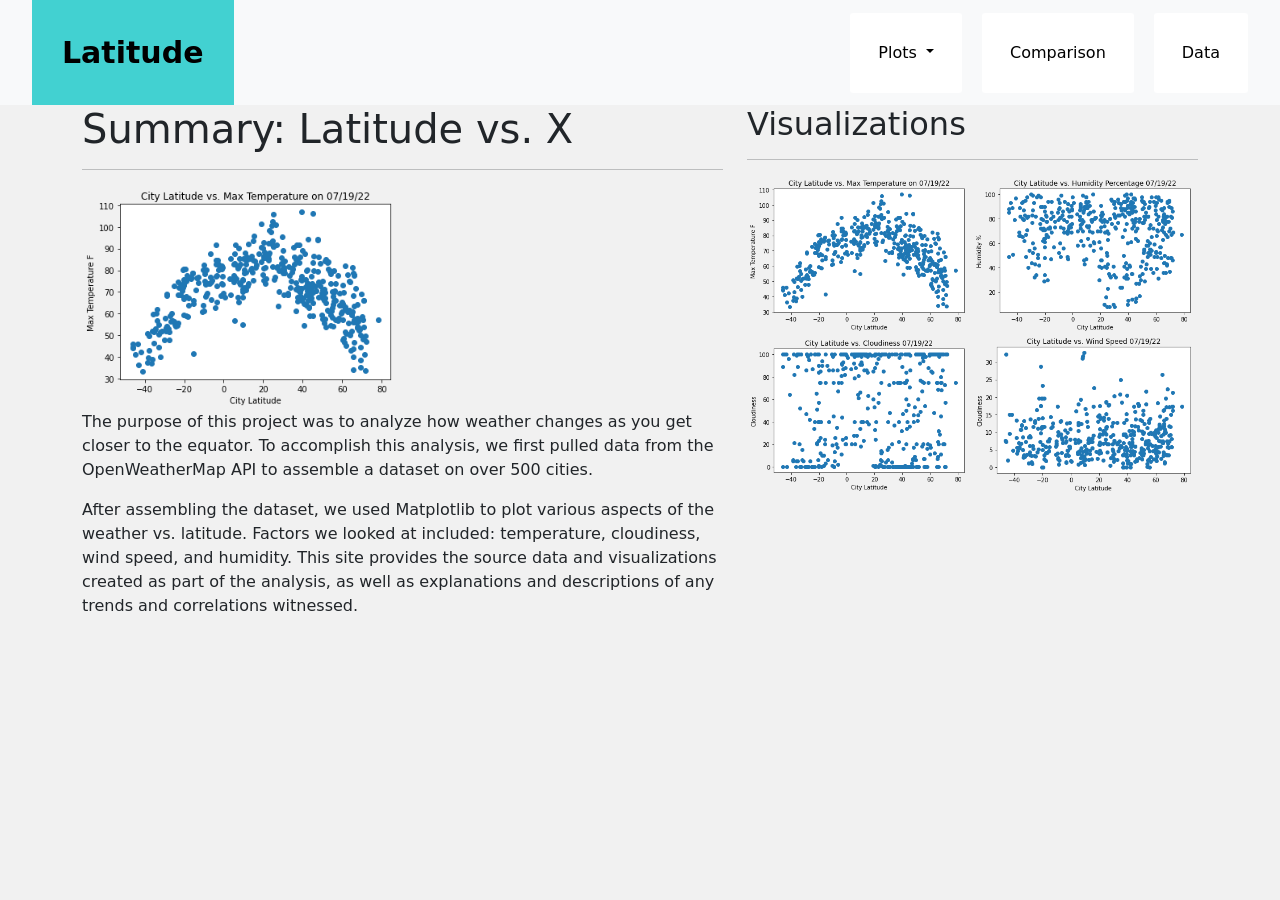
==== WebVisualisations/index.html @ 7bba7801 "home button fix" ====
<!doctype html>
<html lang="en">
  <head>
    
    <!-- Required meta tags -->
    <meta charset="utf-8">
    <meta name="viewport" content="width=device-width, initial-scale=1, shrink-to-fit=no">

    <!-- Bootstrap CSS -->
    <link href="https://cdn.jsdelivr.net/npm/bootstrap@5.0.2/dist/css/bootstrap.min.css" rel="stylesheet" integrity="sha384-EVSTQN3/azprG1Anm3QDgpJLIm9Nao0Yz1ztcQTwFspd3yD65VohhpuuCOmLASjC" crossorigin="anonymous">

    <title>Latitude Visualisation</title>
    <link rel="stylesheet" href="assets/stylesheet2.css">
  </head>
  <body>
<!-- NAVBAR =================================-->
<nav class="navbar navbar-expand-md navbar-light bg-light">
  <div class="container-fluid" >
    <a class="navbar-brand" style="background-color: #42d1d1;"
     href= "/index.html">Latitude</a>

<!-- toggle button for mobile navigation -->
  <button class="navbar-toggler" type="button" data-bs-toggle="collapse" 
  data-bs-target="#navbarSupportedContent" aria-controls="navbarSupportedContent"
  aria-expanded="false" aria-label="Toggle navigation">
  <span class="navbar-toggler-icon"></span><ul class="nav-item dropdown">
  </button>

    <!-- hamburger button -->
<div class="collapse navbar-collapse justify-content-end"
id="navbarSupportedContent">

  <ul class="navbar-nav">
    <li class="dropdown">
    <a class="nav-link dropdown-toggle" href="#" aria-haspopup="true" 
    id="navbarDropdown" role="button" data-bs-toggle="dropdown" aria-expanded="false">Plots
    <span class="caret"></span></a>
      <!-- Plot Dropdown -->
          <ul class="dropdown-menu">
            <li><a href="./assets/temperature.html">Max Temperature</a></li>
            <li><a href="./assets/humidity.html">Humidity</a></li>
            <li><a href="./assets/cloudiness.html">Cloudiness</a></li>
            <li><a href="./assets/windspeed.html">Wind Speed</a></li>
          </ul> 
        </li>
          <!-- Comparison Link -->
          <ul class="navbar-nav me-auto mb-2 mb-lg-0">
          <li class="nav-item">
            <a class="nav-link active" aria-current="page" href="./assets/Comparison.html">Comparison</a>
            </li>
          <!-- Data Link -->
          <li class="nav-item">
          <a class="nav-link active" aria-current="page" href="./assets/Data.html">Data</a>
        </li>
        </ul>
      </li>
      </div>
  </div>
</nav>

<div class= "container">
  <div class= "row ">
      <div class="col-md-7">
              <div class="main-box">
                  <h1 class="main-pg-header">Summary: Latitude vs. X</h1>
                  <hr>
                  <div class="summary txt">
                    <a href="./assets/temperature.html"><img src= ./visualisations/max_temp.png class= img alt="Temp vs. Latitude Scatterplt"/></a>
                      <p>
                          The purpose of this project was to analyze how weather changes as you get closer to the equator. 
                          To accomplish this analysis, we first pulled data from the OpenWeatherMap API to assemble a dataset on over 500 cities.
                          </p>
                      <p>
                          After assembling the dataset, we used Matplotlib to plot various aspects of the weather vs. latitude. 
                          Factors we looked at included: temperature, cloudiness, wind speed, and humidity. 
                          This site provides the source data and visualizations created as part of the analysis, 
                          as well as explanations and descriptions of any trends and correlations witnessed.
                      </p>
                  </div>
              </div>
          </div>


        <div class= "col-md-5">
          <div class= "side-box">
          <h2 class= "main-pg-subheader">Visualizations</h2>
          <hr>
            <div class= "sidebar">
              <a href="./assets/temperature.html"><img src= ./visualisations/max_temp.png class= img alt="Temp vs. Latitude Scatterplt"/></a>
              <a href="./assets/humidity.html"><img src= ./visualisations/humidity_map.png class= img alt="Humidity vs. Latitude Scatterplt"/></a>
              <a href="./assets/cloudiness.html"><img src= ./visualisations/cloud_map.png class = img alt="Cloudiness vs. Latitude Scatterplt"/></a>
              <a href="./assets/windspeed.html"> <img src= ./visualisations/wind_map.png class= img alt="Cloudiness vs. Latitude Scatterplt"/></a>
        </div>
          </div>
        </div>
      </div>
    </section>
  </div>
</section> 
</div>











    <!-- Optional JavaScript -->
    <!-- jQuery first, then Popper.js, then Bootstrap JS -->
    <script src="https://code.jquery.com/jquery-3.3.1.slim.min.js" integrity="sha384-q8i/X+965DzO0rT7abK41JStQIAqVgRVzpbzo5smXKp4YfRvH+8abtTE1Pi6jizo" crossorigin="anonymous"></script>
    <script src="https://cdn.jsdelivr.net/npm/@popperjs/core@2.9.2/dist/umd/popper.min.js" integrity="sha384-IQsoLXl5PILFhosVNubq5LC7Qb9DXgDA9i+tQ8Zj3iwWAwPtgFTxbJ8NT4GN1R8p" crossorigin="anonymous"></script>
    <script src="https://cdn.jsdelivr.net/npm/bootstrap@5.0.2/dist/js/bootstrap.min.js" integrity="sha384-cVKIPhGWiC2Al4u+LWgxfKTRIcfu0JTxR+EQDz/bgldoEyl4H0zUF0QKbrJ0EcQF" crossorigin="anonymous"></script>
  </body>
</html>
---- WebVisualisations/assets/stylesheet2.css ----
body {  background: #f1f1f1;
}

.p {font-family: Arial, Helvetica, sans-serif;
}

.navbar-brand{min-height: 50px;
    padding: 30px;
    margin: -10px;
    margin-left: 10px;
    font-weight: 750;
    font-size: 30px;
    }



img {
    max-width:49%;
    height:auto;
    color: #fff;  
}
h1 {
font-size: 40px
}

h3 {
font-size: px;
color: #5191fd;

}

/* Giving our navbar some padding and a background color */
.navbar {
padding: 10px;
background: #5191fd;
}

/* Making our navbar li's inline-block elements this makes it so we can have multiple on the same line. Floats could have been used too */
.navbar li {
display: inline-listitem;
padding: 20px;
margin-right: 10px;
margin-left: 10px;
cursor: pointer;
background: #fff;
border-radius: 3px;
}

/* Getting rid of the default link styles here */
.navbar li a {
color: #000;
text-decoration: none;
}

/* Styling the header, giving it a height, a background color, and some top padding */
.header {
height: 200px;
padding-top: 20px;
background: #cdcdcd;
}


.header h1 {
padding: 60px;
margin: 0;
color: #000;
text-align: center;
}

/* Giving the .post element margin on 3 sides */
.post {
margin-top: 50px;
margin-right: 100px;
margin-left: 100px;
}

#nav-select {
visibility: hidden;
}

/* Adding media queries to show the drop-down, and hide the navbar when the screen is smaller than 480 pixels */
@media (max-width: 480px) {
.navbar li {
    padding: 10px;
}

.post {
    margin-right: 30px;
    margin-left: 30px;
}

    ul {
    visibility: hidden;
}

#nav-select {
    visibility: visible;
}
}
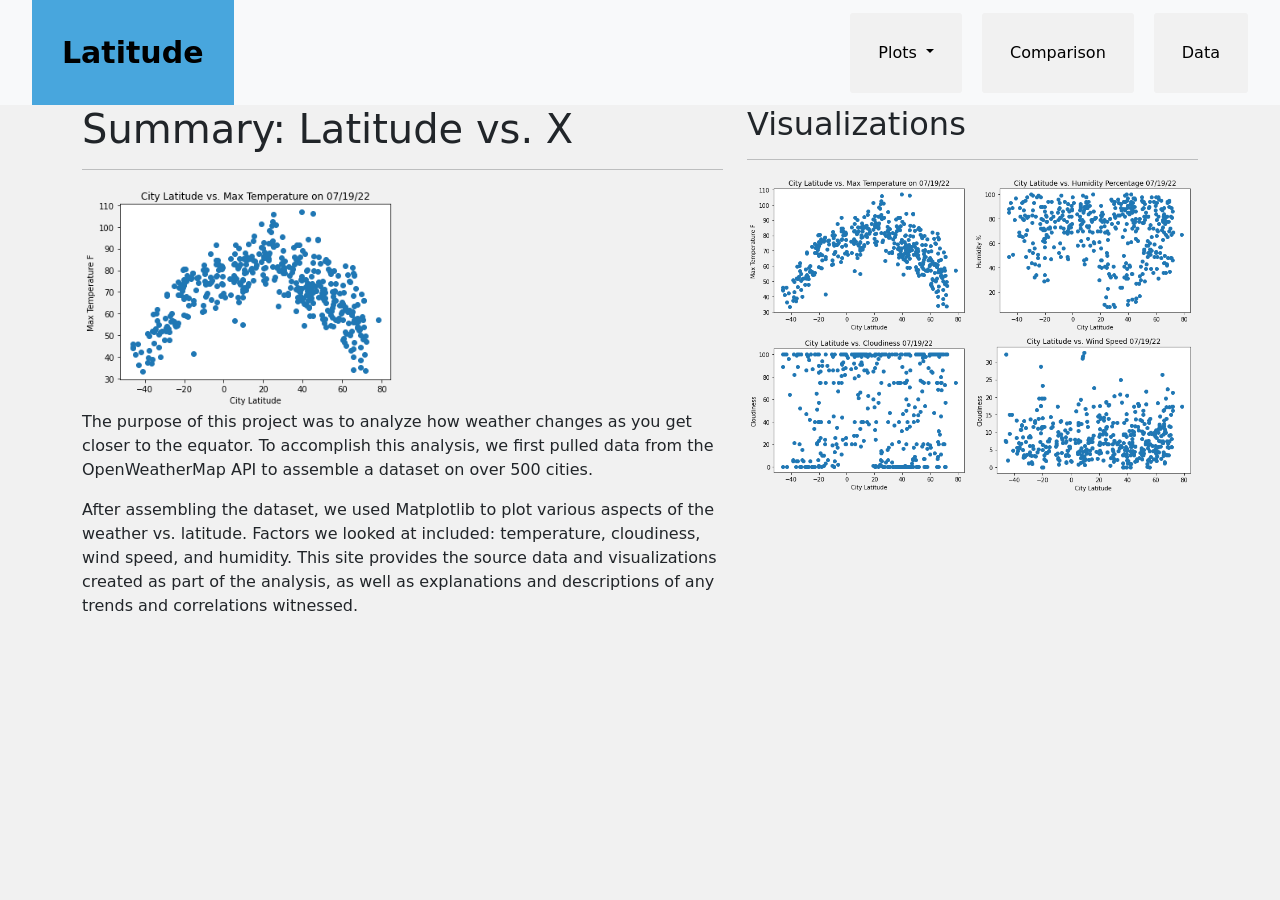
==== commit 79df0d2d: "cleaned up navbar coloring" ====
--- a/WebVisualisations/index.html
+++ b/WebVisualisations/index.html
@@ -16,8 +16,8 @@
 <!-- NAVBAR =================================-->
 <nav class="navbar navbar-expand-md navbar-light bg-light">
   <div class="container-fluid" >
-    <a class="navbar-brand" style="background-color: #42d1d1;"
-     href= "/index.html">Latitude</a>
+    <a class="navbar-brand"
+     href= "index.html">Latitude</a>
 
 <!-- toggle button for mobile navigation -->
   <button class="navbar-toggler" type="button" data-bs-toggle="collapse" 
--- a/WebVisualisations/assets/stylesheet2.css
+++ b/WebVisualisations/assets/stylesheet2.css
@@ -10,6 +10,7 @@
     margin-left: 10px;
     font-weight: 750;
     font-size: 30px;
+    background-color: #48a6dd;
     }
 
 
@@ -42,7 +43,7 @@
 margin-right: 10px;
 margin-left: 10px;
 cursor: pointer;
-background: #fff;
+background: #f1f1f1;
 border-radius: 3px;
 }
 
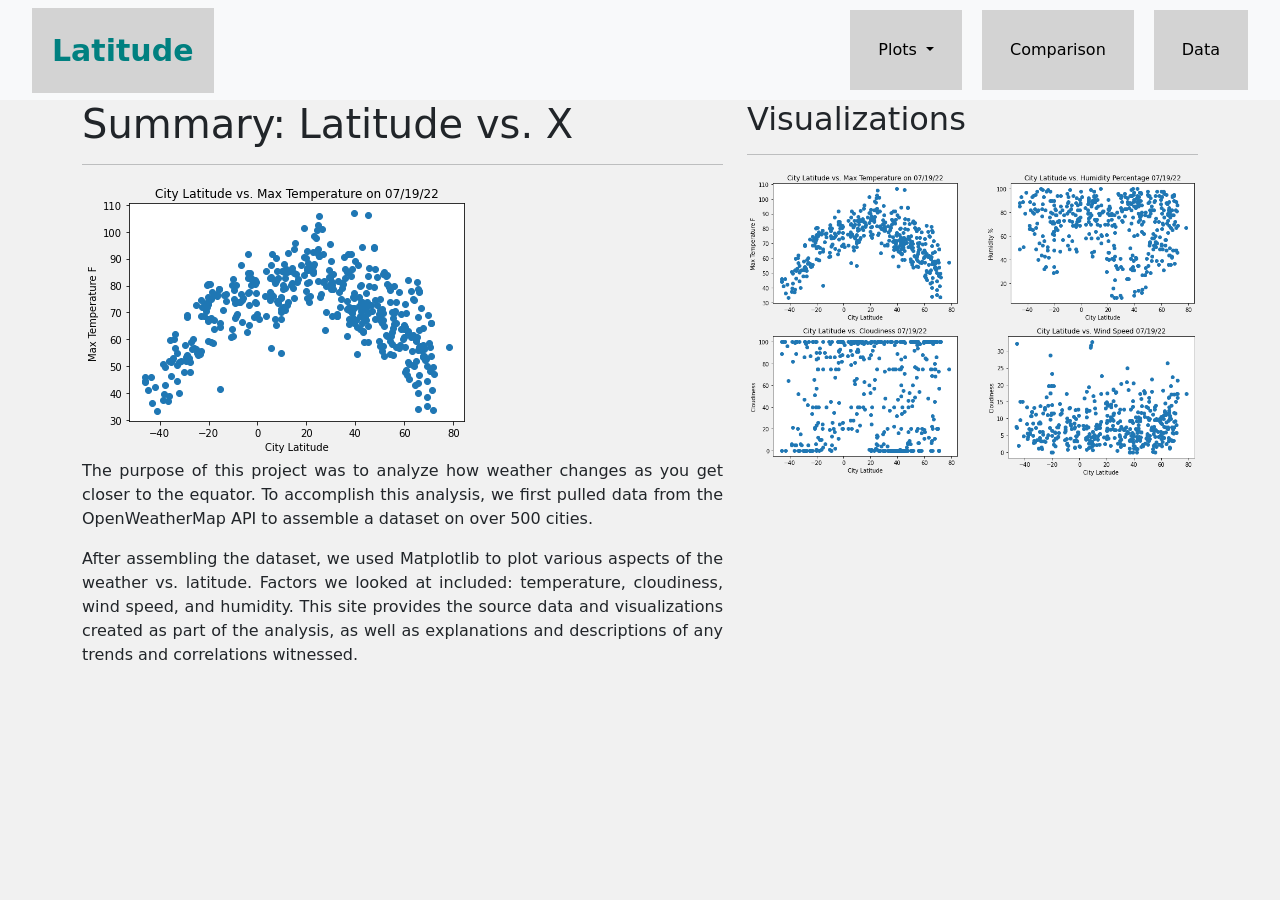
==== commit 73cba781: "Fixed rows and grid part fixed bad links" ====
--- a/WebVisualisations/index.html
+++ b/WebVisualisations/index.html
@@ -46,11 +46,11 @@
           <!-- Comparison Link -->
           <ul class="navbar-nav me-auto mb-2 mb-lg-0">
           <li class="nav-item">
-            <a class="nav-link active" aria-current="page" href="./assets/Comparison.html">Comparison</a>
+            <a class="nav-link active" aria-current="page" href="./assets/comparison.html">Comparison</a>
             </li>
           <!-- Data Link -->
           <li class="nav-item">
-          <a class="nav-link active" aria-current="page" href="./assets/Data.html">Data</a>
+          <a class="nav-link active" aria-current="page" href="./assets/data.html">Data</a>
         </li>
         </ul>
       </li>
@@ -81,32 +81,22 @@
           </div>
 
 
-        <div class= "col-md-5">
-          <div class= "side-box">
-          <h2 class= "main-pg-subheader">Visualizations</h2>
-          <hr>
-            <div class= "sidebar">
-              <a href="./assets/temperature.html"><img src= ./visualisations/max_temp.png class= img alt="Temp vs. Latitude Scatterplt"/></a>
-              <a href="./assets/humidity.html"><img src= ./visualisations/humidity_map.png class= img alt="Humidity vs. Latitude Scatterplt"/></a>
-              <a href="./assets/cloudiness.html"><img src= ./visualisations/cloud_map.png class = img alt="Cloudiness vs. Latitude Scatterplt"/></a>
-              <a href="./assets/windspeed.html"> <img src= ./visualisations/wind_map.png class= img alt="Cloudiness vs. Latitude Scatterplt"/></a>
-        </div>
+          <div class= "col-md-5">
+            <div class= "side-box">
+              <h2 class= "main-pg-subheader">Visualizations</h2><hr>
+                <div class =row>            
+                      <a class = "col-sm-3 col-md-6"colhref="./assets/temperature.html"><img src= ./visualisations/max_temp.png class= img alt="Temp vs. Latitude Scatterplt"/></a>
+                      <a class = "col-sm-3 col-md-6"href="./assets/humidity.html"><img src= ./visualisations/humidity_map.png class= img alt="Humidity vs. Latitude Scatterplt"/></a>
+                      <a class = "col-sm-3 col-md-6"href="./assets/cloudiness.html"><img src= ./visualisations/cloud_map.png class = img alt="Cloudiness vs. Latitude Scatterplt"/></a>
+                      <a class = "col-sm-3 col-md-6"href="./assets/windspeed.html"> <img src= ./visualisations/wind_map.png class= img alt="Cloudiness vs. Latitude Scatterplt"/></a>
+                </div>
+                  </div>
+                </div>
+              </div>
+            </section>
           </div>
-        </div>
-      </div>
-    </section>
-  </div>
-</section> 
+  </section> 
 </div>
-
-
-
-
-
-
-
-
-
 
 
     <!-- Optional JavaScript -->
--- a/WebVisualisations/assets/stylesheet2.css
+++ b/WebVisualisations/assets/stylesheet2.css
@@ -5,18 +5,19 @@
 }
 
 .navbar-brand{min-height: 50px;
-    padding: 30px;
+    padding: 20px;
     margin: -10px;
     margin-left: 10px;
     font-weight: 750;
     font-size: 30px;
-    background-color: #48a6dd;
+    background-color: lightgray;
+    color: teal;
     }
 
 
 
 img {
-    max-width:49%;
+    max-width:100%;
     height:auto;
     color: #fff;  
 }
@@ -27,13 +28,17 @@
 h3 {
 font-size: px;
 color: #5191fd;
+}
 
+.main-box {
+    text-align: justify;
 }
+
 
 /* Giving our navbar some padding and a background color */
 .navbar {
 padding: 10px;
-background: #5191fd;
+color: rgb(0, 173, 253);
 }
 
 /* Making our navbar li's inline-block elements this makes it so we can have multiple on the same line. Floats could have been used too */
@@ -43,8 +48,9 @@
 margin-right: 10px;
 margin-left: 10px;
 cursor: pointer;
-background: #f1f1f1;
-border-radius: 3px;
+background: lightgray;
+border-radius: 3px
+color rgb(0, 173, 253);
 }
 
 /* Getting rid of the default link styles here */
@@ -64,8 +70,8 @@
 .header h1 {
 padding: 60px;
 margin: 0;
-color: #000;
-text-align: center;
+color: rgb(0, 173, 253);
+text-align: justify;
 }
 
 /* Giving the .post element margin on 3 sides */
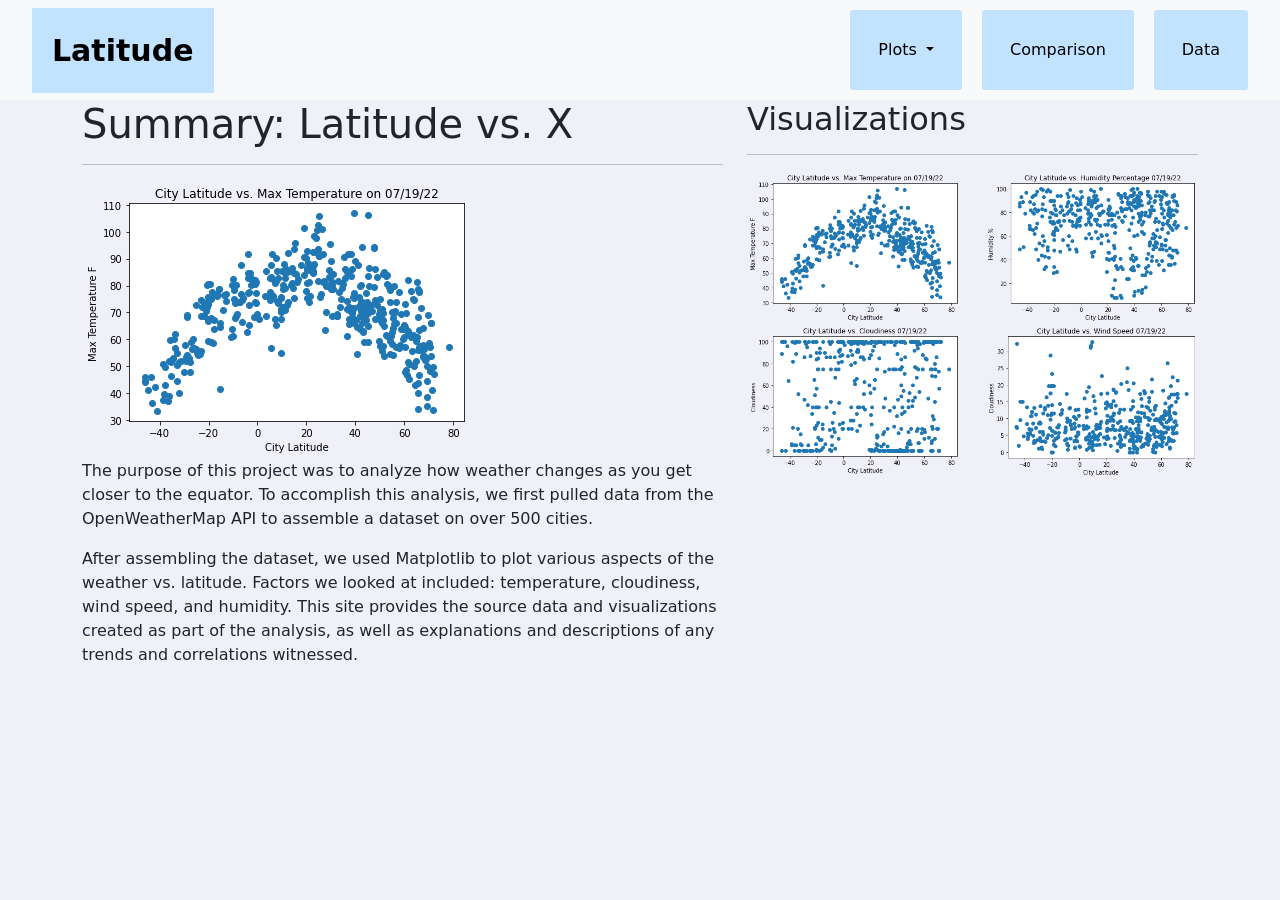
==== commit c558f3d3: "tweaks and minor fixes" ====
--- a/WebVisualisations/index.html
+++ b/WebVisualisations/index.html
@@ -85,10 +85,10 @@
             <div class= "side-box">
               <h2 class= "main-pg-subheader">Visualizations</h2><hr>
                 <div class =row>            
-                      <a class = "col-sm-3 col-md-6"colhref="./assets/temperature.html"><img src= ./visualisations/max_temp.png class= img alt="Temp vs. Latitude Scatterplt"/></a>
-                      <a class = "col-sm-3 col-md-6"href="./assets/humidity.html"><img src= ./visualisations/humidity_map.png class= img alt="Humidity vs. Latitude Scatterplt"/></a>
-                      <a class = "col-sm-3 col-md-6"href="./assets/cloudiness.html"><img src= ./visualisations/cloud_map.png class = img alt="Cloudiness vs. Latitude Scatterplt"/></a>
-                      <a class = "col-sm-3 col-md-6"href="./assets/windspeed.html"> <img src= ./visualisations/wind_map.png class= img alt="Cloudiness vs. Latitude Scatterplt"/></a>
+                      <a class = "col-sm-3 col-md-6" href="./assets/temperature.html"><img src= ./visualisations/max_temp.png class= img alt="Temp vs. Latitude Scatterplt"/></a>
+                      <a class = "col-sm-3 col-md-6" href="./assets/humidity.html"><img src= ./visualisations/humidity_map.png class= img alt="Humidity vs. Latitude Scatterplt"/></a>
+                      <a class = "col-sm-3 col-md-6" href="./assets/cloudiness.html"><img src= ./visualisations/cloud_map.png class = img alt="Cloudiness vs. Latitude Scatterplt"/></a>
+                      <a class = "col-sm-3 col-md-6" href="./assets/windspeed.html"> <img src= ./visualisations/wind_map.png class= img alt="Cloudiness vs. Latitude Scatterplt"/></a>
                 </div>
                   </div>
                 </div>
--- a/WebVisualisations/assets/stylesheet2.css
+++ b/WebVisualisations/assets/stylesheet2.css
@@ -1,44 +1,40 @@
-body {  background: #f1f1f1;
+body {  background: #f0f0f9;
 }
 
 .p {font-family: Arial, Helvetica, sans-serif;
 }
 
 .navbar-brand{min-height: 50px;
-    padding: 20px;
-    margin: -10px;
-    margin-left: 10px;
-    font-weight: 750;
-    font-size: 30px;
-    background-color: lightgray;
-    color: teal;
-    }
-
+padding: 20px;
+margin: -10px;
+margin-left: 10px;
+font-weight: 750;
+font-size: 30px;
+background-color: rgb(194, 227, 255);
+}
 
 
 img {
     max-width:100%;
     height:auto;
-    color: #fff;  
-}
-h1 {
+    color: #fff;
+} 
+
+.h1 {
 font-size: 40px
 }
 
-h3 {
+.h3 {
 font-size: px;
 color: #5191fd;
-}
-
-.main-box {
-    text-align: justify;
 }
 
 
 /* Giving our navbar some padding and a background color */
 .navbar {
 padding: 10px;
-color: rgb(0, 173, 253);
+color: rgb(0, 0, 0);
+background: #cdcdcd;
 }
 
 /* Making our navbar li's inline-block elements this makes it so we can have multiple on the same line. Floats could have been used too */
@@ -48,9 +44,8 @@
 margin-right: 10px;
 margin-left: 10px;
 cursor: pointer;
-background: lightgray;
+background: rgb(194, 227, 255);
 border-radius: 3px
-color rgb(0, 173, 253);
 }
 
 /* Getting rid of the default link styles here */
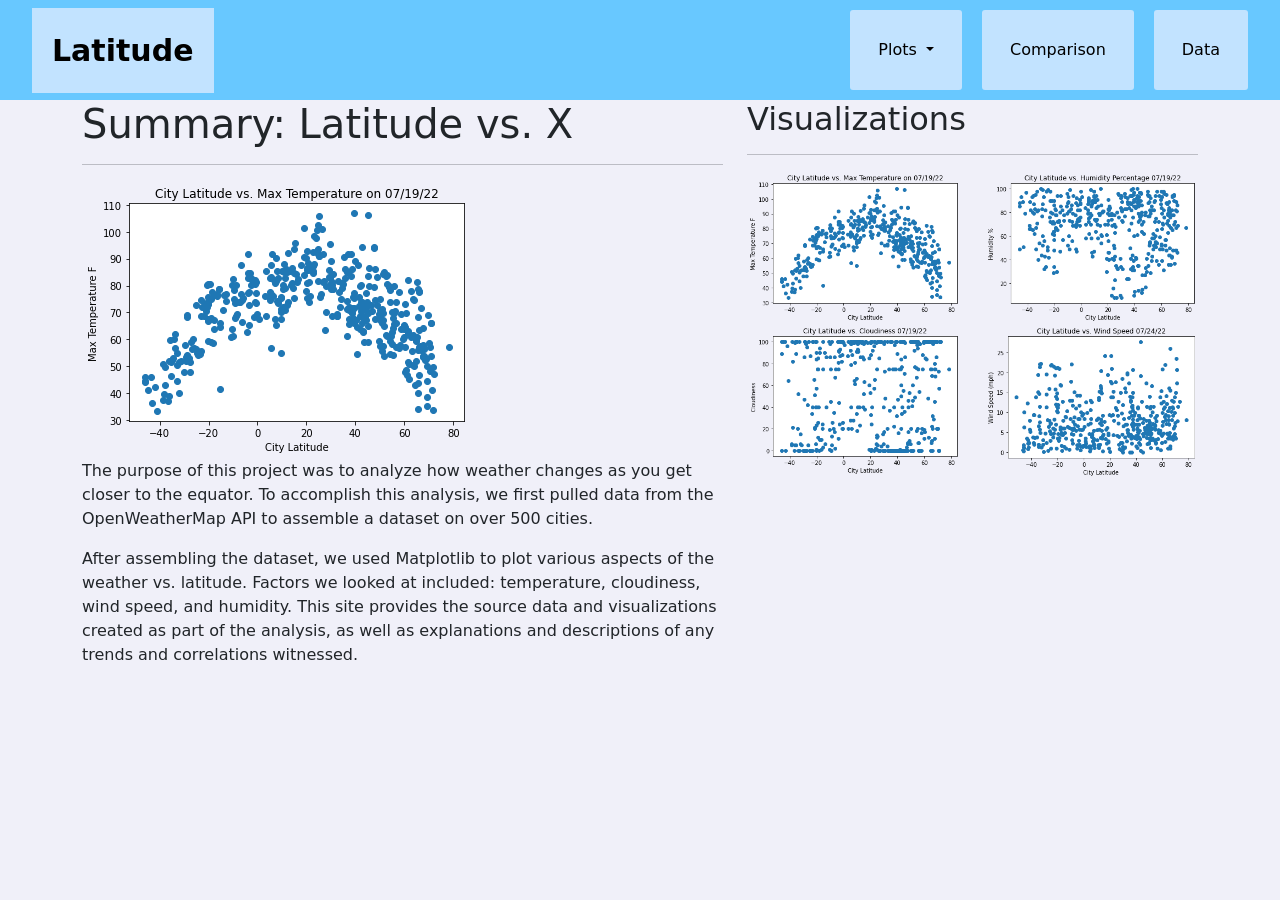
==== commit 5197cf3d: "Final upload" ====
--- a/WebVisualisations/index.html
+++ b/WebVisualisations/index.html
@@ -14,7 +14,7 @@
   </head>
   <body>
 <!-- NAVBAR =================================-->
-<nav class="navbar navbar-expand-md navbar-light bg-light">
+<nav class="navbar navbar-expand-md navbar-light">
   <div class="container-fluid" >
     <a class="navbar-brand"
      href= "index.html">Latitude</a>
--- a/WebVisualisations/assets/stylesheet2.css
+++ b/WebVisualisations/assets/stylesheet2.css
@@ -13,12 +13,15 @@
 background-color: rgb(194, 227, 255);
 }
 
+.navbar-toggler-icon{background-color: rgb(6, 28, 48)
+}
 
 img {
     max-width:100%;
     height:auto;
     color: #fff;
 } 
+
 
 .h1 {
 font-size: 40px
@@ -34,7 +37,7 @@
 .navbar {
 padding: 10px;
 color: rgb(0, 0, 0);
-background: #cdcdcd;
+background: #68c8ff;
 }
 
 /* Making our navbar li's inline-block elements this makes it so we can have multiple on the same line. Floats could have been used too */
